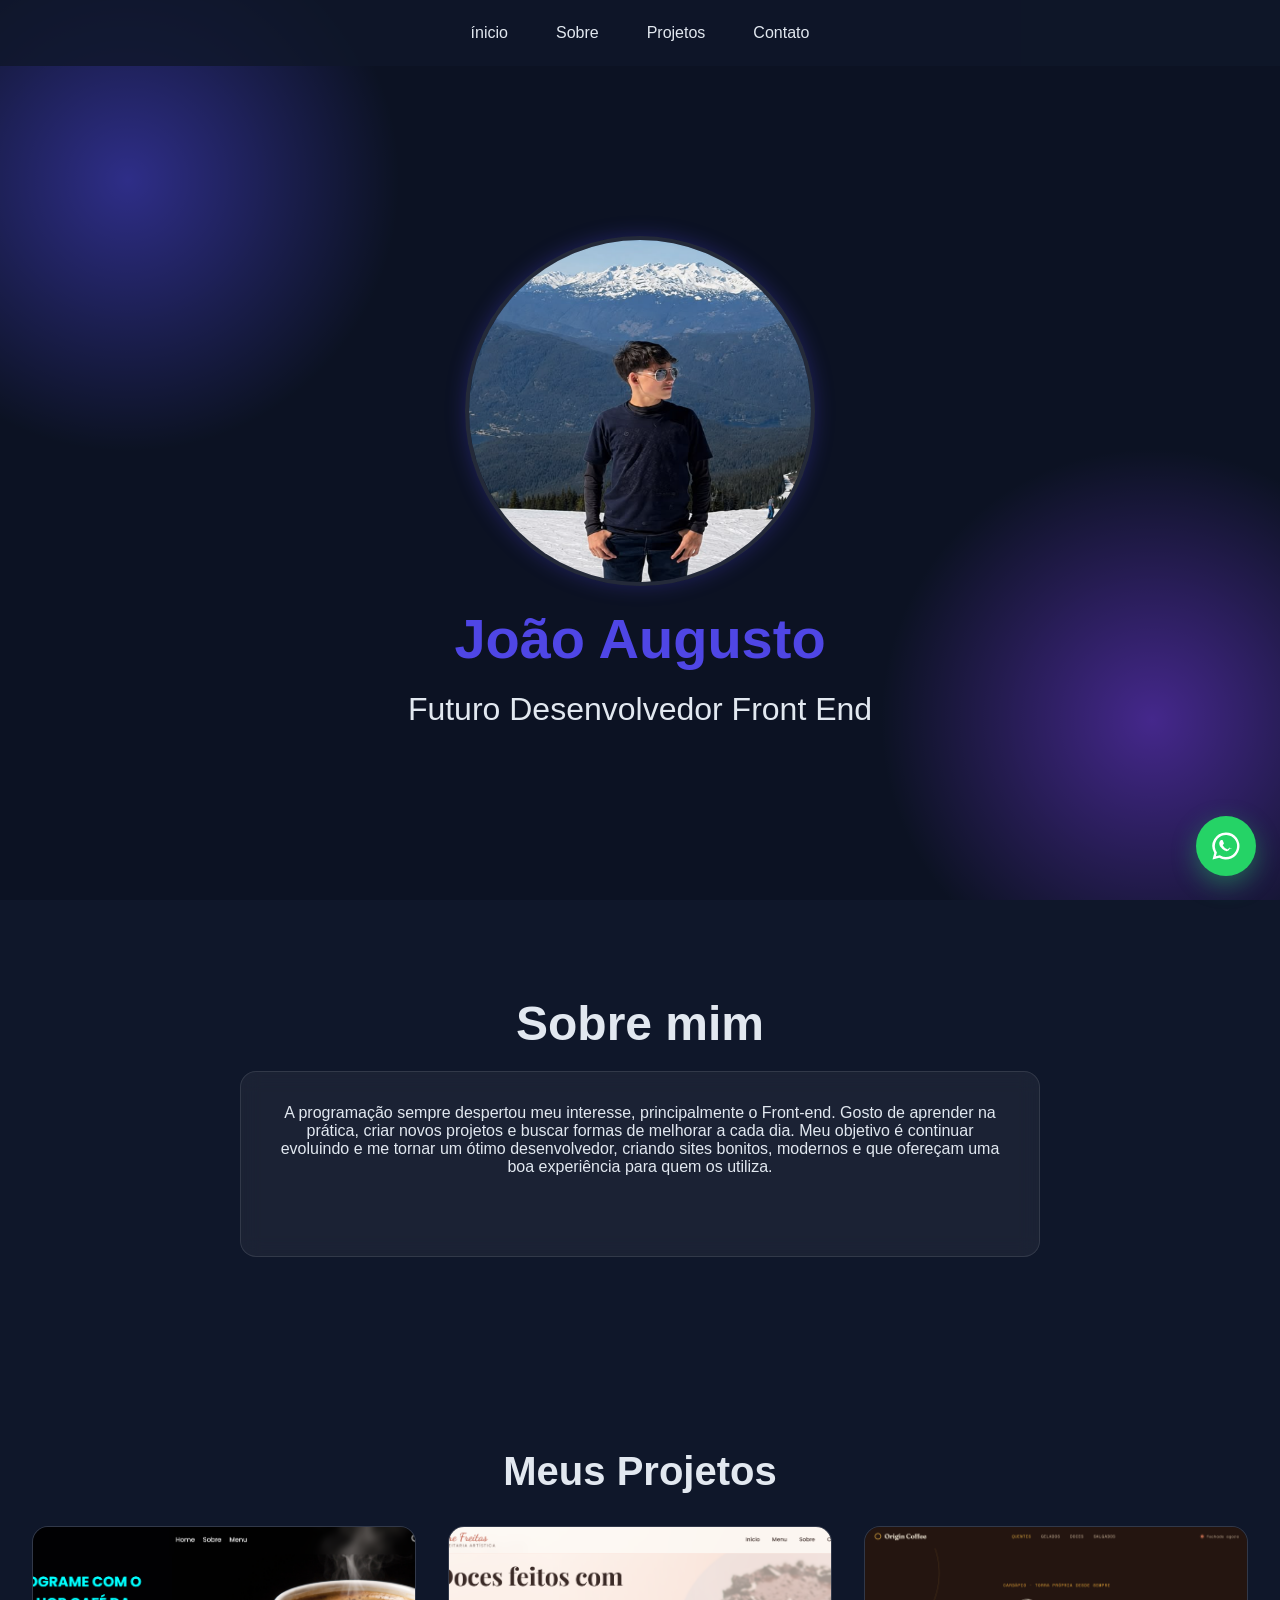
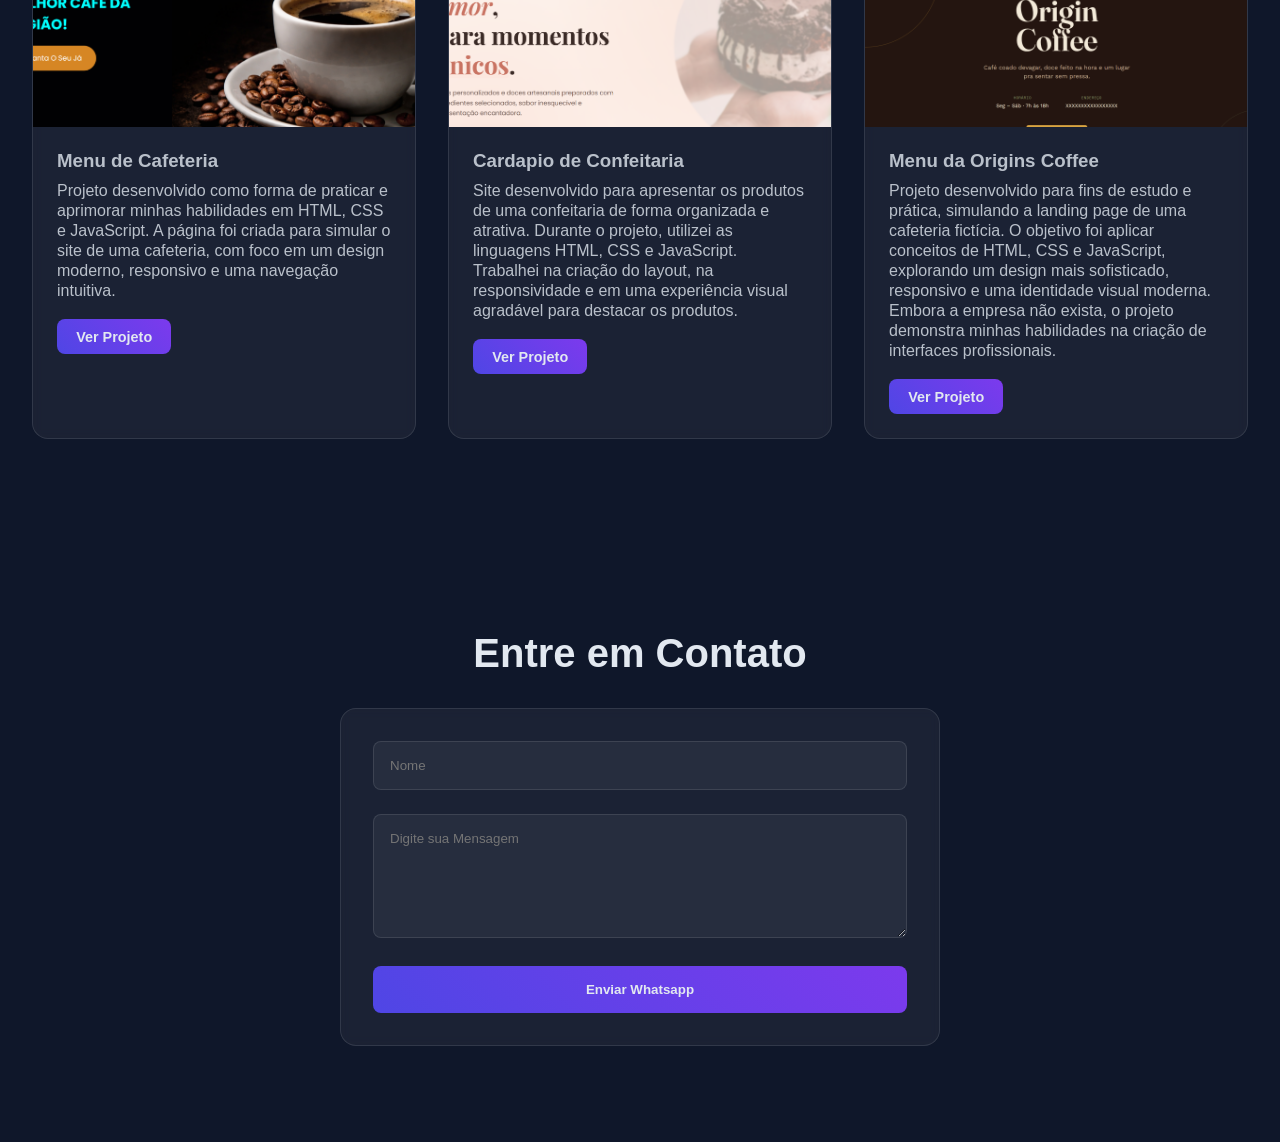
==== index.html @ 26c5449d "Add files via upload" ====
<!DOCTYPE html>
<html lang="pt-br">

<head>
    <meta charset="UTF-8">
    <meta name="viewport" content="width=device-width, initial-scale=1.0">
    <link rel="stylesheet" href="style.css">
    <title>João Augusto | Portfólio</title>
</head>

<body>
    <div class="Particulas"></div>

    <nav class="navegaçao">
        <ul class="menu">
            <li>
                <a href="#inicio" class="menu-link">ínicio</a>
            </li>


            <li>
                <a href="#sobre" class="menu-link">Sobre</a>
            </li>

            <li>
                <a href="#projetos" class="menu-link">Projetos</a>
            </li>


            <li>
                <a href="#contato" class="menu-link">Contato</a>
            </li>
        </ul>
    </nav>

    <main id="inicio" class="cabecalho">

        <img src="image.png" alt="Foto joao" class="Foto-joao">
        <h1>João Augusto</h1>
        <p class="cabecalho-sub-titulo">Futuro Desenvolvedor Front End</p>
    </main>

    <section id="sobre" class="sobre">
        <h2 class="sobre-title">Sobre mim</h2>
        <div class="sobre-caixa">
            <p class="sobre-p">
                A programação sempre despertou meu interesse, principalmente o Front-end. Gosto de aprender na prática,
                criar novos projetos e buscar formas de melhorar a cada dia. Meu objetivo é continuar evoluindo e me
                tornar um ótimo desenvolvedor, criando sites bonitos, modernos e que ofereçam uma boa experiência para
                quem os utiliza.
            </p>
        </div>
    </section>

    <section id="projetos" class="projetos">
        <h2 class="projetos-title">Meus Projetos</h2>
        <div class="projetos-caixa">

            <div class="projetos-cards">
                <img src="Projeto01.png" alt="projeto01" class="projeto-imagem">
                <div class="caixa-textos-projetos">
                    <h3 class="info-projetos">Menu de Cafeteria</h3>
                    <p class="pp">Projeto desenvolvido como forma de praticar e aprimorar minhas habilidades em HTML,
                        CSS e JavaScript. A página foi criada para simular o site de uma cafeteria, com foco em um
                        design moderno, responsivo e uma navegação intuitiva.</p>
                    <a href="https://j-augusto15.github.io/cafe/" target="_blank" rel="noopener noreferrer"
                        class="botao-projeto">Ver Projeto</a>
                </div>

            </div>



            <div class="projetos-cards">
                <img src="Projeto02.png" alt="projeto02" class="projeto-imagem">
                <div class="caixa-textos-projetos">
                    <h3 class="info-projetos">Cardapio de Confeitaria</h3>
                    <p class="pp">Site desenvolvido para apresentar os produtos de uma confeitaria de forma organizada e
                        atrativa. Durante o projeto, utilizei as linguagens HTML, CSS e JavaScript. Trabalhei na criação
                        do layout, na responsividade e em uma experiência visual agradável para destacar os produtos.
                    </p>
                    <a href="https://neire-freitas-confeitariaartisticas.github.io/Doces-e-Bolos-Personalizados/"
                        target="_blank" rel="noopener noreferrer" class="botao-projeto">Ver Projeto</a>
                </div>
            </div>



            <div class="projetos-cards">
                <img src="Projeto03.png" alt="projeto03" class="projeto-imagem">
                <div class="caixa-textos-projetos">
                    <h3 class="info-projetos">Menu da Origins Coffee</h3>
                    <p class="pp">Projeto desenvolvido para fins de estudo e prática, simulando a landing page de uma
                        cafeteria fictícia. O objetivo foi aplicar conceitos de HTML, CSS e JavaScript, explorando um
                        design mais sofisticado, responsivo e uma identidade visual moderna. Embora a empresa não
                        exista, o projeto demonstra minhas habilidades na criação de interfaces profissionais.</p>
                    <a href="https://j-augusto15.github.io/origincoffee/" target="_blank" rel="noopener noreferrer"
                        class="botao-projeto">Ver Projeto</a>
                </div>
            </div>
        </div>
    </section>

    <section id="contato" class="contato">
        <h2 class="contato-title"> Entre em Contato</h2>
        <form class="form-contato" id="formulario" onsubmit="enviarWhats(event)">
            <div class="grupo-form">
                <input placeholder="Nome" class="campo-form" id="nome">
            </div>
            <div class="grupo-form">
                <textarea placeholder="Digite sua Mensagem" class="campo-form" rows="6" id="mensagem"></textarea>
            </div>

            <button type="submit" class="botao-form"> Enviar Whatsapp</button>
        </form>
    </section>

    <a href="https://wa.me/5515981029491?" target="_blank"
        rel="noopener" class="whats-float" aria-label="WhatsApp">
        <svg viewBox="0 0 32 32" width="28" height="28" fill="currentColor">
            <path
                d="M16 .5A15.5 15.5 0 0 0 2.6 24l-2 7.5 7.7-2A15.5 15.5 0 1 0 16 .5zm0 28.2a12.7 12.7 0 0 1-6.5-1.8l-.5-.3-4.6 1.2 1.2-4.4-.3-.5A12.7 12.7 0 1 1 16 28.7zm7-9.5c-.4-.2-2.3-1.1-2.6-1.2-.4-.1-.6-.2-.9.2s-1 1.2-1.2 1.5c-.2.2-.4.3-.8.1a10.5 10.5 0 0 1-5.1-4.5c-.4-.6.4-.6 1.1-2 .1-.2 0-.5 0-.7l-1.2-2.8c-.3-.7-.6-.6-.9-.6h-.7c-.2 0-.6.1-1 .5s-1.4 1.3-1.4 3.3 1.4 3.9 1.6 4.1a11.6 11.6 0 0 0 4.5 4c2.7 1.2 2.7.8 3.2.7.5-.1 1.7-.7 2-1.4.3-.7.3-1.3.2-1.4-.1-.1-.4-.2-.8-.4z" />
        </svg>
    </a>

    <script src="script.js"></script>
</body>

</html>
---- style.css ----
/*! Configuração de Tudo*/
* {
    margin: 0;
    padding: 0;
    box-sizing: border-box;
    font-family: 'Segoe UI', Tahoma, Geneva, Verdana, sans-serif;
}

html {
    scroll-behavior: smooth;
}

:root {
    --primaria: #4f46e5;
    --secundaria: #7c3aed;
    --escuro: #0f172a;
    --maisEscuro: #0a0f1c;
    --claro: #e2e8f0;
    --vidro: rgba(255, 255, 255, 0.1);
}

body {
    background-color: var(--escuro);
    color: var(--claro);
    overflow-x: hidden;
}

/*! Ínicio */

.navegaçao {
    position: fixed;
    top: 0;
    background: rgba(15, 23, 42, 0.8);
    width: 100%;
    z-index: 100;
    padding: 1.5rem;
}

.menu {
    display: flex;
    justify-content: center;
    list-style: none;
    gap: 3rem;
}

.menu-link {
    color: var(--claro);
    text-decoration: none;
    font-weight: 500;
    position: relative;
    padding: 0.5rem 0;
}

.menu-link::after {
    content: '';
    height: 2px;
    width: 0;
    position: absolute;
    bottom: 0;
    left: 0;
    background: linear-gradient(90deg, var(--primaria), var(--secundaria));
}

.menu-link:hover::after {
    width: 100%;
    transition: width 0.5s ease;
}

.cabecalho {
    min-height: 100vh;
    display: flex;
    justify-content: center;
    align-items: center;
    flex-direction: column;
    padding: 6rem 1.5rem 2rem;
    text-align: center;
}

.Foto-joao {
    width: 350px;
    height: 350px;
    max-width: 100%;
    box-shadow: 0 0 20px rgba(79, 70, 229, 0.3);
    border-radius: 50%;
    border: 4px solid var(--vidro);
    transition: 0.5s ease;
}

.Foto-joao:hover {
    width: 400px;
    height: 400px;
}

h1 {
    font-size: 3.5rem;
    color: var(--primaria);
    font-weight: bold;
    margin: 20px 0;
}

.cabecalho-sub-titulo {
    font-size: 2rem;
    color: var(--claro);
}

/*! Sobre*/

.sobre {
    padding: 6rem 2rem;

}

.sobre-title {
    font-size: 3rem;
    color: var(--claro);
    text-align: center;
    margin-bottom: 20px;
}

.sobre-caixa {
    padding: 2rem;
    max-width: 800px;
    margin: 0 auto;
    border-radius: 16px;
    border: 1px solid var(--vidro);
    backdrop-filter: blur(10px);
    background: rgba(255, 255, 255, 0.05);
}

.sobre-p {
    text-align: center;
    font-size: 1rem;
    margin-bottom: 3rem;
}

/*! Projetos */

.projetos {
    padding: 6rem 2rem;
}

.projetos-title {
    text-align: center;
    font-size: 2.5rem;
    margin-bottom: 2rem;
}

.projetos-caixa {
    display: grid;
    grid-template-columns: repeat(auto-fit, minmax(300px, 1fr));
    gap: 2rem;
    margin: 0 auto;
}


.projetos-cards {
    background: rgba(255, 255, 255, 0.05);
    border-radius: 16px;
    backdrop-filter: blur(5px);
    border: 1px solid var(--vidro);
    overflow: hidden;
    transition: 0.35s ease;
    cursor: pointer;
}

.projetos-cards:hover {
    box-shadow: 0 10px 20px rgba(79, 70, 229, 0.2);
    transform: translateY(-10px) scale(1.05);
}

.projeto-imagem {
    height: 200px;
    width: 100%;
    object-fit: cover;
    display: block;
}

.info-projetos {
    color: rgba(226, 232, 240, 0.8);
    line-height: 1.25rem;
    margin-bottom: 10px;
}

.pp {
    color: rgba(226, 232, 240, 0.8);
    line-height: 1.25rem;
    margin-bottom: 10px;
}

.caixa-textos-projetos {
    padding: 1.5rem;
}

.botao-projeto {
    display: inline-block;
    margin-top: 0.5rem;
    padding: 0.6rem 1.2rem;
    color: var(--claro);
    background: linear-gradient(45deg, var(--primaria), var(--secundaria));
    border-radius: 8px;
    text-decoration: none;
    font-weight: bold;
    font-size: 0.9rem;
    text-align: center;
    transition: 0.3s ease;
}

.botao-projeto:hover {
    transform: translateY(-3px);
    box-shadow: 0 5px 15px rgba(79, 70, 229, 0.4);
}


.contato {
    padding: 6rem 2rem;
}

.contato-title {
    text-align: center;
    font-size: 2.5rem;
    margin-bottom: 2rem;
}

.form-contato {
    max-width: 600px;
    margin: 0 auto;
    background: rgba(255, 255, 255, 0.05);
    backdrop-filter: blur(5px);
    padding: 2rem;
    border: 1px solid var(--vidro);
    border-radius: 16px;
}

.campo-form {
    width: 100%;
    padding: 1rem;
    background: rgba(255, 255, 255, 0.05);
    border-radius: 8px;
    border: 1px solid var(--vidro);
    color: var(--claro);
    outline: none;
    transition: 0.3s ease;
}

.campo-form:focus {
    border-color: var(--secundaria);
    box-shadow: 0 0 10px rgba(79, 70, 229, 0.3);
}

.campo-form:hover {
    border-color: var(--secundaria);
    box-shadow: 0 0 10px rgba(79, 70, 229, 0.3);
}

.grupo-form {
    margin-bottom: 1.5rem;
}

.botao-form {
    color: var(--claro);
    background: linear-gradient(45deg, var(--primaria), var(--secundaria));
    padding: 1rem 2rem;
    border: none;
    border-radius: 8px;
    cursor: pointer;
    font-weight: bold;
    width: 100%;
    transition: 0.5s ease;
}

.botao-form:hover {
    transform: translateY(-4px);
    box-shadow: 0 5px 15px rgba(79, 70, 229, 0.4);
}

.Particulas {
    position: fixed;
    top: 0;
    left: 0;
    width: 100%;
    height: 100%;
    z-index: -1;
    opacity: 0.5;
    background:
        radial-gradient(circle at 10% 20%, var(--primaria) 0%, transparent 20%),
        radial-gradient(circle at 90% 80%, var(--secundaria) 0%, transparent 20%), var(--maisEscuro);
}

.whats-float {
    position: fixed;
    bottom: 24px;
    right: 24px;
    width: 60px;
    height: 60px;
    background: #25D366;
    color: white;
    border-radius: 50%;
    display: flex;
    align-items: center;
    justify-content: center;
    box-shadow: 0 8px 24px rgba(37, 211, 102, 0.4);
    z-index: 60;
    animation:  2.4s infinite;
    transition: 2s ease;
}

.whats-float:hover {
    transform: scale(1.3);
}

/*! ===================== RESPONSIVO ===================== */

/* Tablets e telas médias */
@media (max-width: 900px) {

    .Foto-joao {
        width: 260px;
        height: 260px;
    }

    .Foto-joao:hover {
        width: 280px;
        height: 280px;
    }

    h1 {
        font-size: 2.6rem;
    }

    .cabecalho-sub-titulo {
        font-size: 1.4rem;
        padding: 0 1rem;
    }

    .sobre-title,
    .projetos-title,
    .contato-title {
        font-size: 2rem;
    }
}

/* Celulares */
@media (max-width: 600px) {

    .navegaçao {
        padding: 1rem;
    }

    .menu {
        gap: 1.2rem;
        flex-wrap: wrap;
    }

    .menu-link {
        font-size: 0.9rem;
    }

    .cabecalho {
        padding: 5rem 1rem 2rem;
    }

    .Foto-joao {
        width: 180px;
        height: 180px;
        border-width: 3px;
    }

    .Foto-joao:hover {
        width: 190px;
        height: 190px;
    }

    h1 {
        font-size: 2rem;
        margin: 14px 0;
    }

    .cabecalho-sub-titulo {
        font-size: 1.1rem;
    }

    .sobre,
    .projetos,
    .contato {
        padding: 3rem 1.2rem;
    }

    .sobre-title,
    .projetos-title,
    .contato-title {
        font-size: 1.6rem;
        margin-bottom: 1.2rem;
    }

    .sobre-caixa {
        padding: 1.2rem;
    }

    .projetos-caixa {
        grid-template-columns: 1fr;
        gap: 1.2rem;
    }

    .projetos-cards:hover {
        transform: translateY(-4px) scale(1.01);
    }

    .form-contato {
        padding: 1.2rem;
    }

    .botao-form {
        padding: 0.9rem 1.5rem;
    }
}

/* Telas bem pequenas */
@media (max-width: 380px) {

    .menu {
        gap: 0.8rem;
    }

    .menu-link {
        font-size: 0.8rem;
    }

    h1 {
        font-size: 1.7rem;
    }

    .Foto-joao {
        width: 150px;
        height: 150px;
    }
}
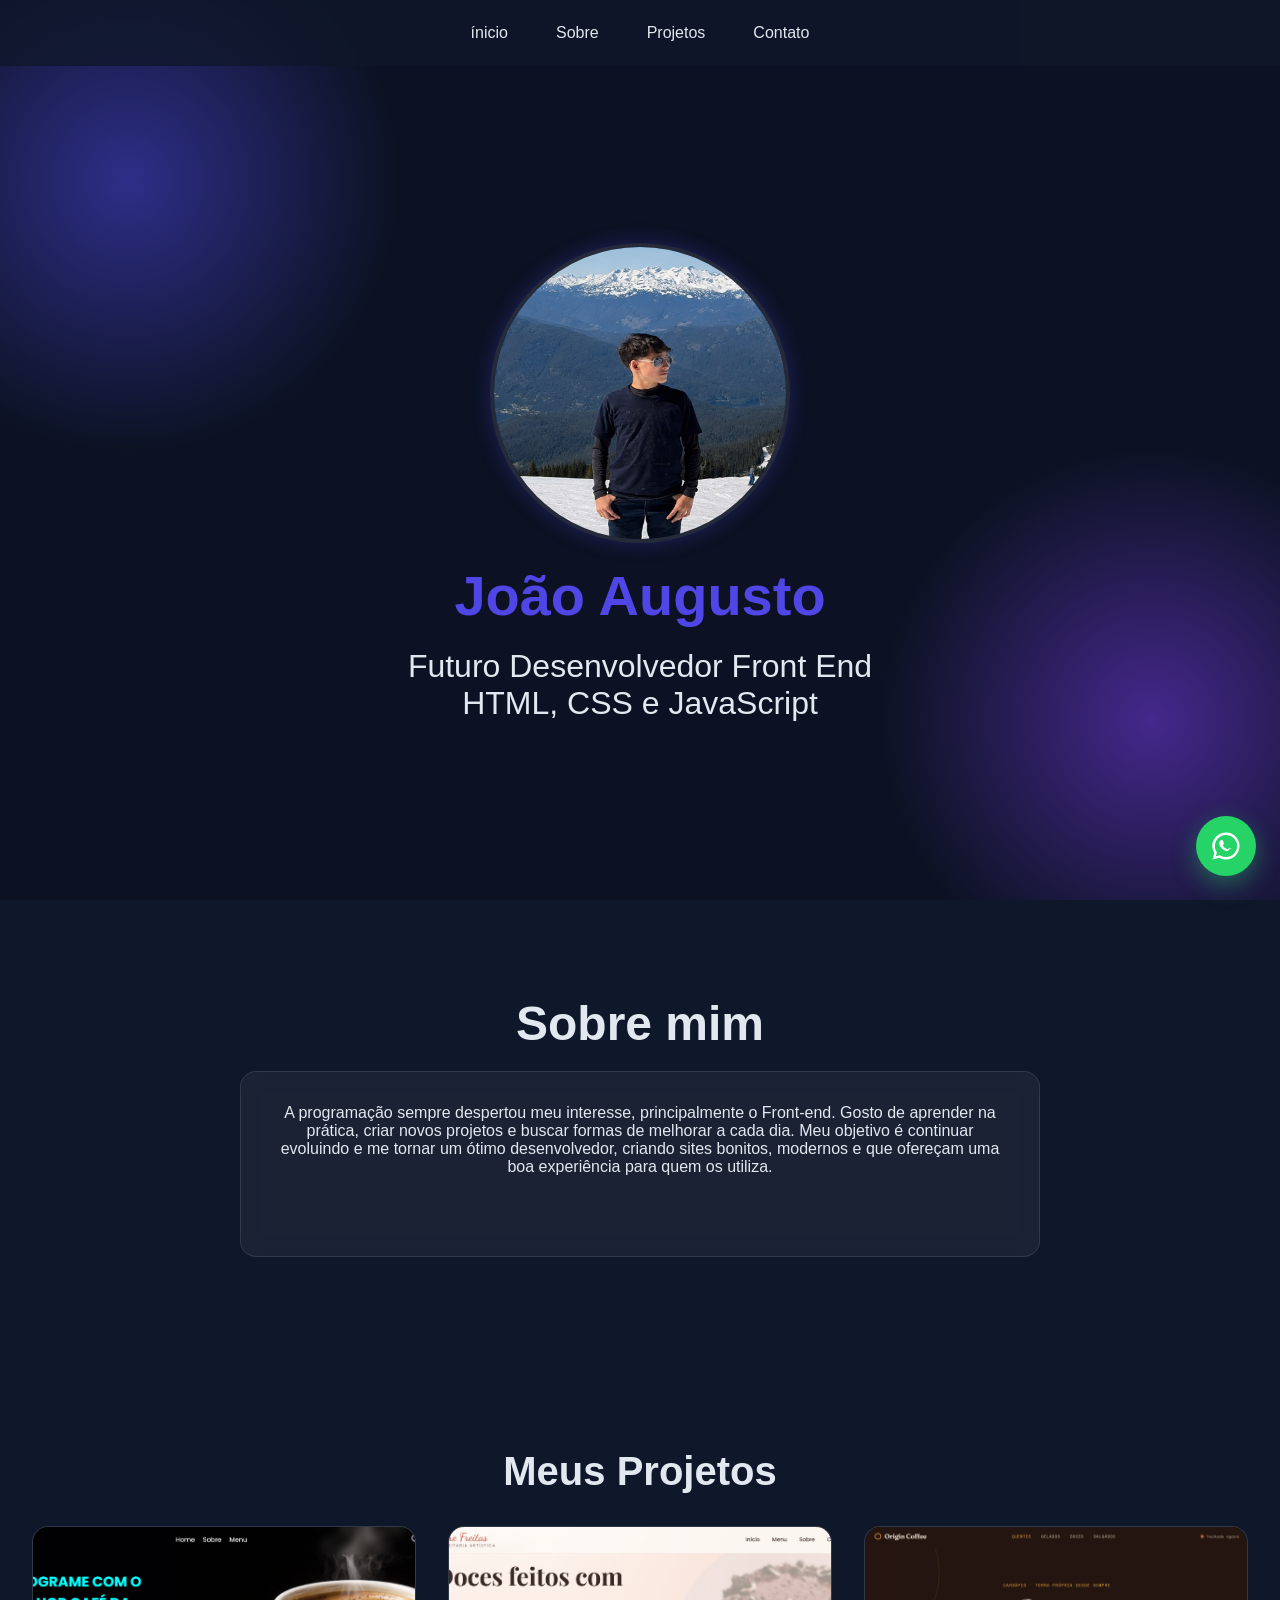
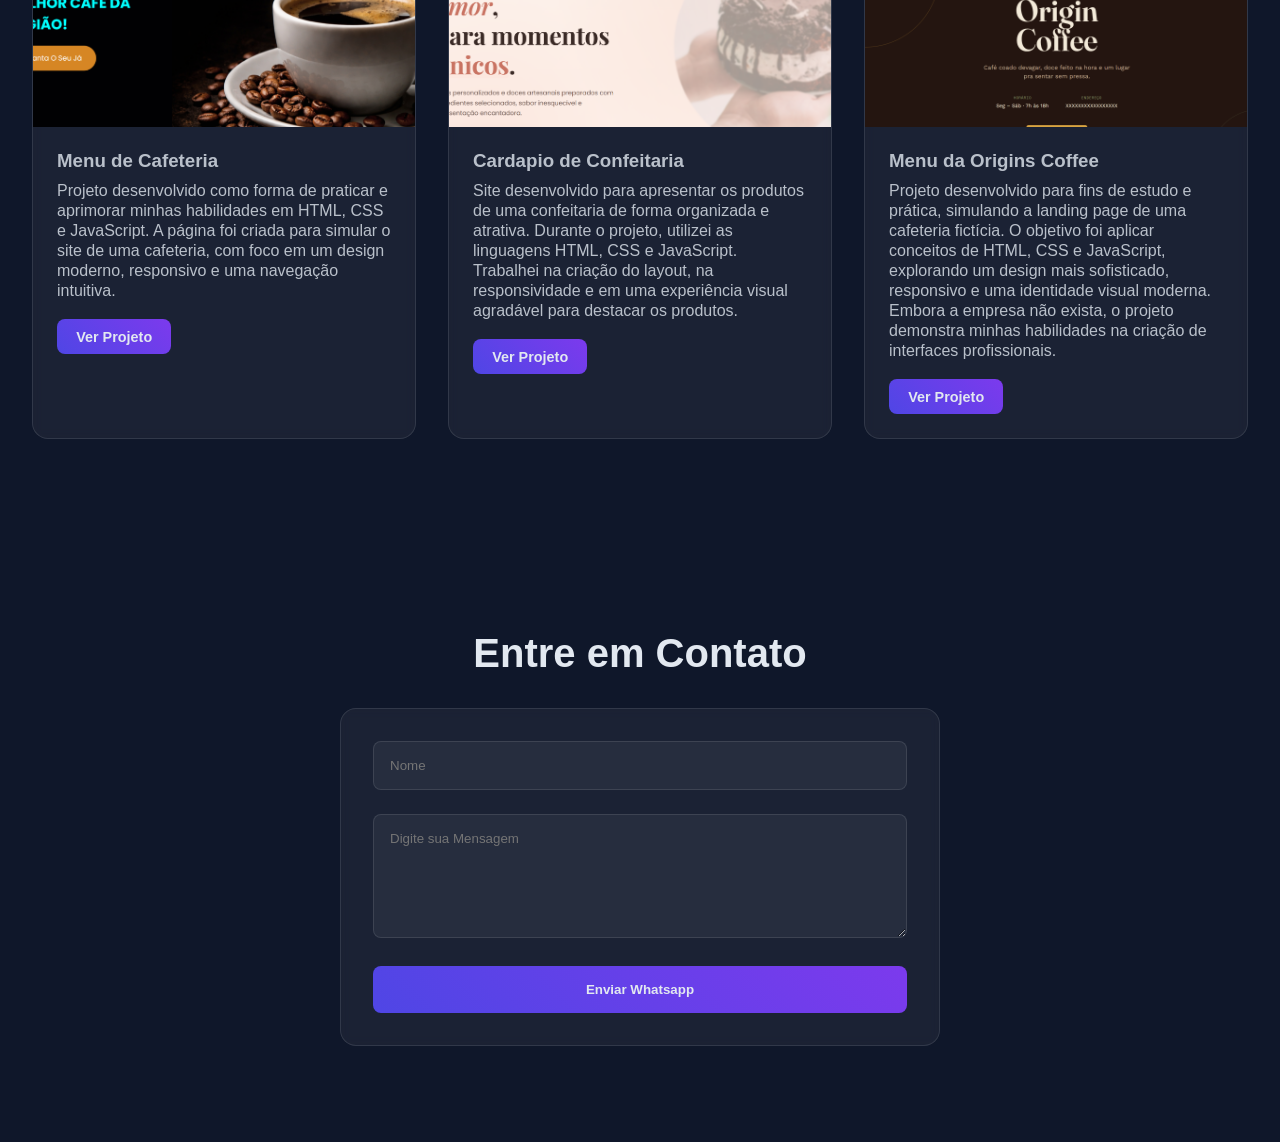
==== commit ec9bdaa0: "Mudei a foto e adicionei linguagens" ====
--- a/index.html
+++ b/index.html
@@ -38,6 +38,7 @@
         <img src="image.png" alt="Foto joao" class="Foto-joao">
         <h1>João Augusto</h1>
         <p class="cabecalho-sub-titulo">Futuro Desenvolvedor Front End</p>
+        <p class="cabecalho-sub-titulo"> HTML, CSS e JavaScript</p>
     </main>
 
     <section id="sobre" class="sobre">
--- a/style.css
+++ b/style.css
@@ -77,8 +77,8 @@
 }
 
 .Foto-joao {
-    width: 350px;
-    height: 350px;
+    width: 300px;
+    height: 300px;
     max-width: 100%;
     box-shadow: 0 0 20px rgba(79, 70, 229, 0.3);
     border-radius: 50%;
@@ -87,8 +87,8 @@
 }
 
 .Foto-joao:hover {
-    width: 400px;
-    height: 400px;
+    width: 350px;
+    height: 350px;
 }
 
 h1 {
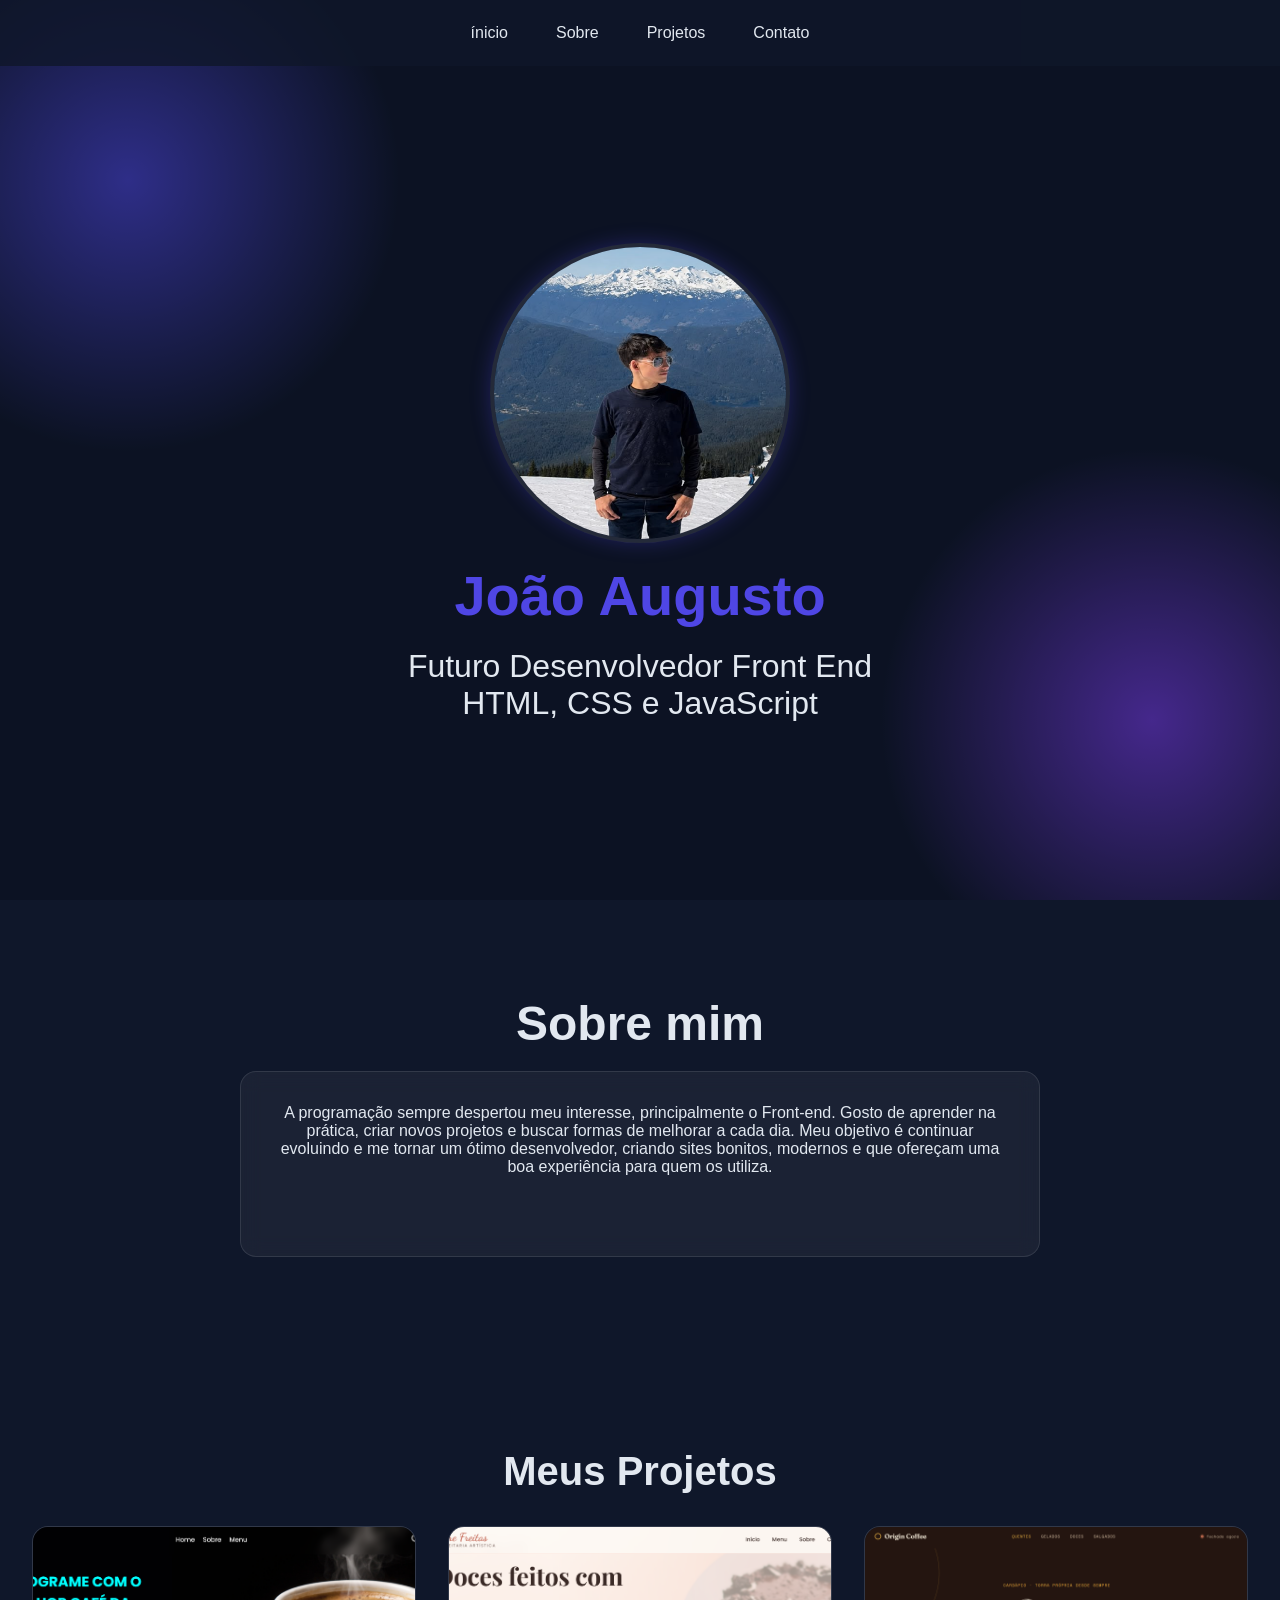
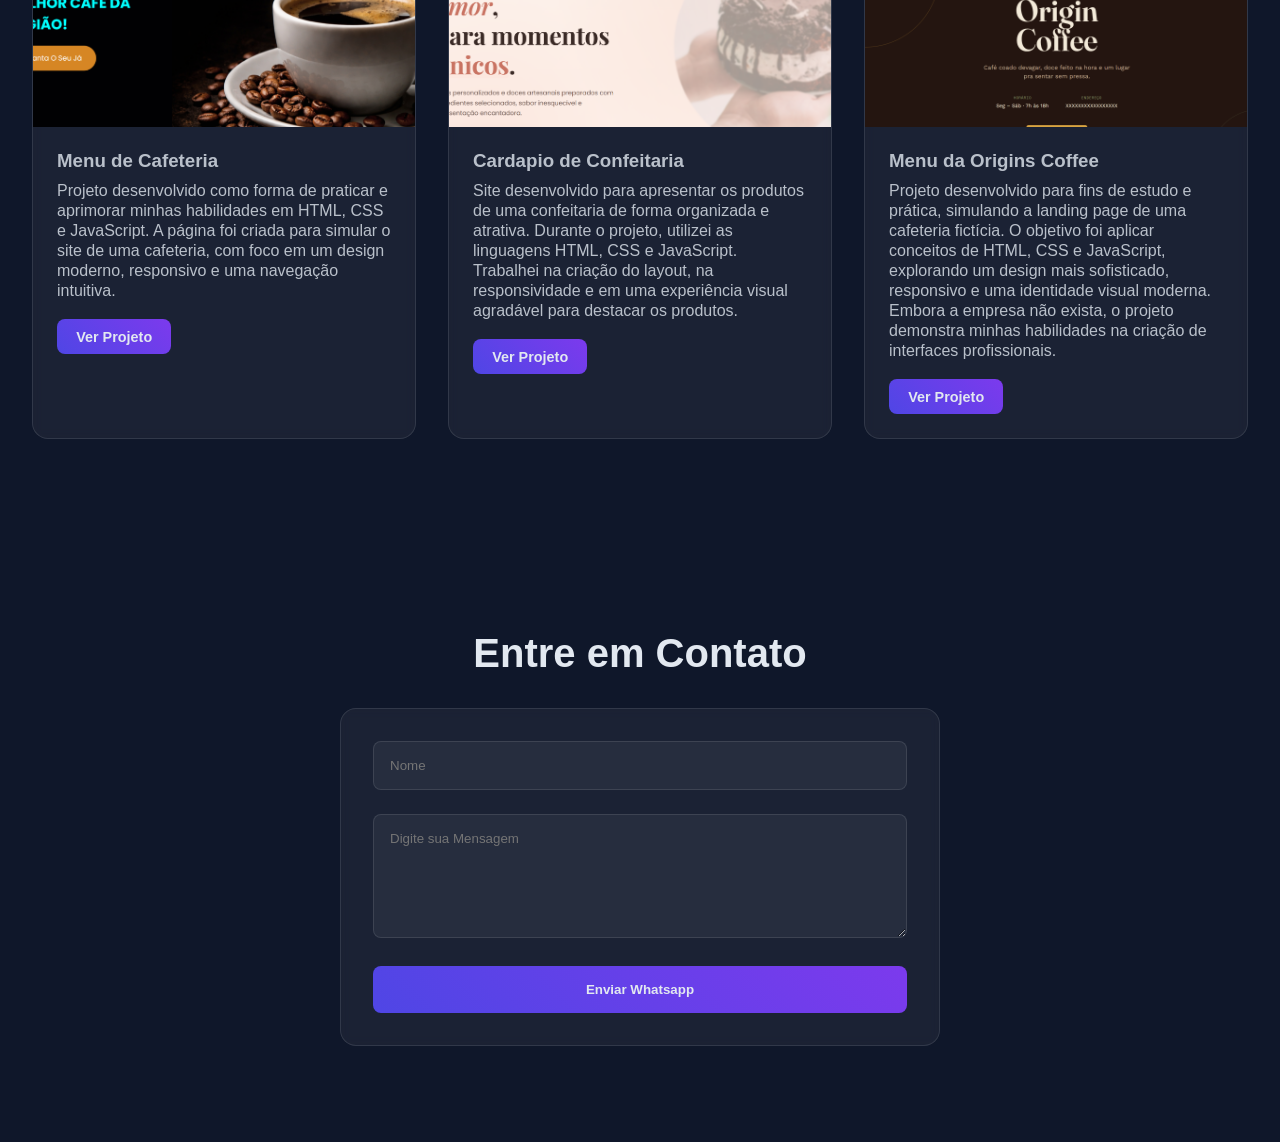
==== commit c695a6b3: "Tirei o Whatsapp Flutuante" ====
--- a/index.html
+++ b/index.html
@@ -116,13 +116,13 @@
         </form>
     </section>
 
-    <a href="https://wa.me/5515981029491?" target="_blank"
+    <!-- <a href="https://wa.me/5515981029491?" target="_blank"
         rel="noopener" class="whats-float" aria-label="WhatsApp">
         <svg viewBox="0 0 32 32" width="28" height="28" fill="currentColor">
             <path
                 d="M16 .5A15.5 15.5 0 0 0 2.6 24l-2 7.5 7.7-2A15.5 15.5 0 1 0 16 .5zm0 28.2a12.7 12.7 0 0 1-6.5-1.8l-.5-.3-4.6 1.2 1.2-4.4-.3-.5A12.7 12.7 0 1 1 16 28.7zm7-9.5c-.4-.2-2.3-1.1-2.6-1.2-.4-.1-.6-.2-.9.2s-1 1.2-1.2 1.5c-.2.2-.4.3-.8.1a10.5 10.5 0 0 1-5.1-4.5c-.4-.6.4-.6 1.1-2 .1-.2 0-.5 0-.7l-1.2-2.8c-.3-.7-.6-.6-.9-.6h-.7c-.2 0-.6.1-1 .5s-1.4 1.3-1.4 3.3 1.4 3.9 1.6 4.1a11.6 11.6 0 0 0 4.5 4c2.7 1.2 2.7.8 3.2.7.5-.1 1.7-.7 2-1.4.3-.7.3-1.3.2-1.4-.1-.1-.4-.2-.8-.4z" />
         </svg>
-    </a>
+    </a> -->
 
     <script src="script.js"></script>
 </body>
--- a/style.css
+++ b/style.css
@@ -285,7 +285,7 @@
         radial-gradient(circle at 10% 20%, var(--primaria) 0%, transparent 20%),
         radial-gradient(circle at 90% 80%, var(--secundaria) 0%, transparent 20%), var(--maisEscuro);
 }
-
+/*
 .whats-float {
     position: fixed;
     bottom: 24px;
@@ -307,7 +307,7 @@
 .whats-float:hover {
     transform: scale(1.3);
 }
-
+*/
 /*! ===================== RESPONSIVO ===================== */
 
 /* Tablets e telas médias */
